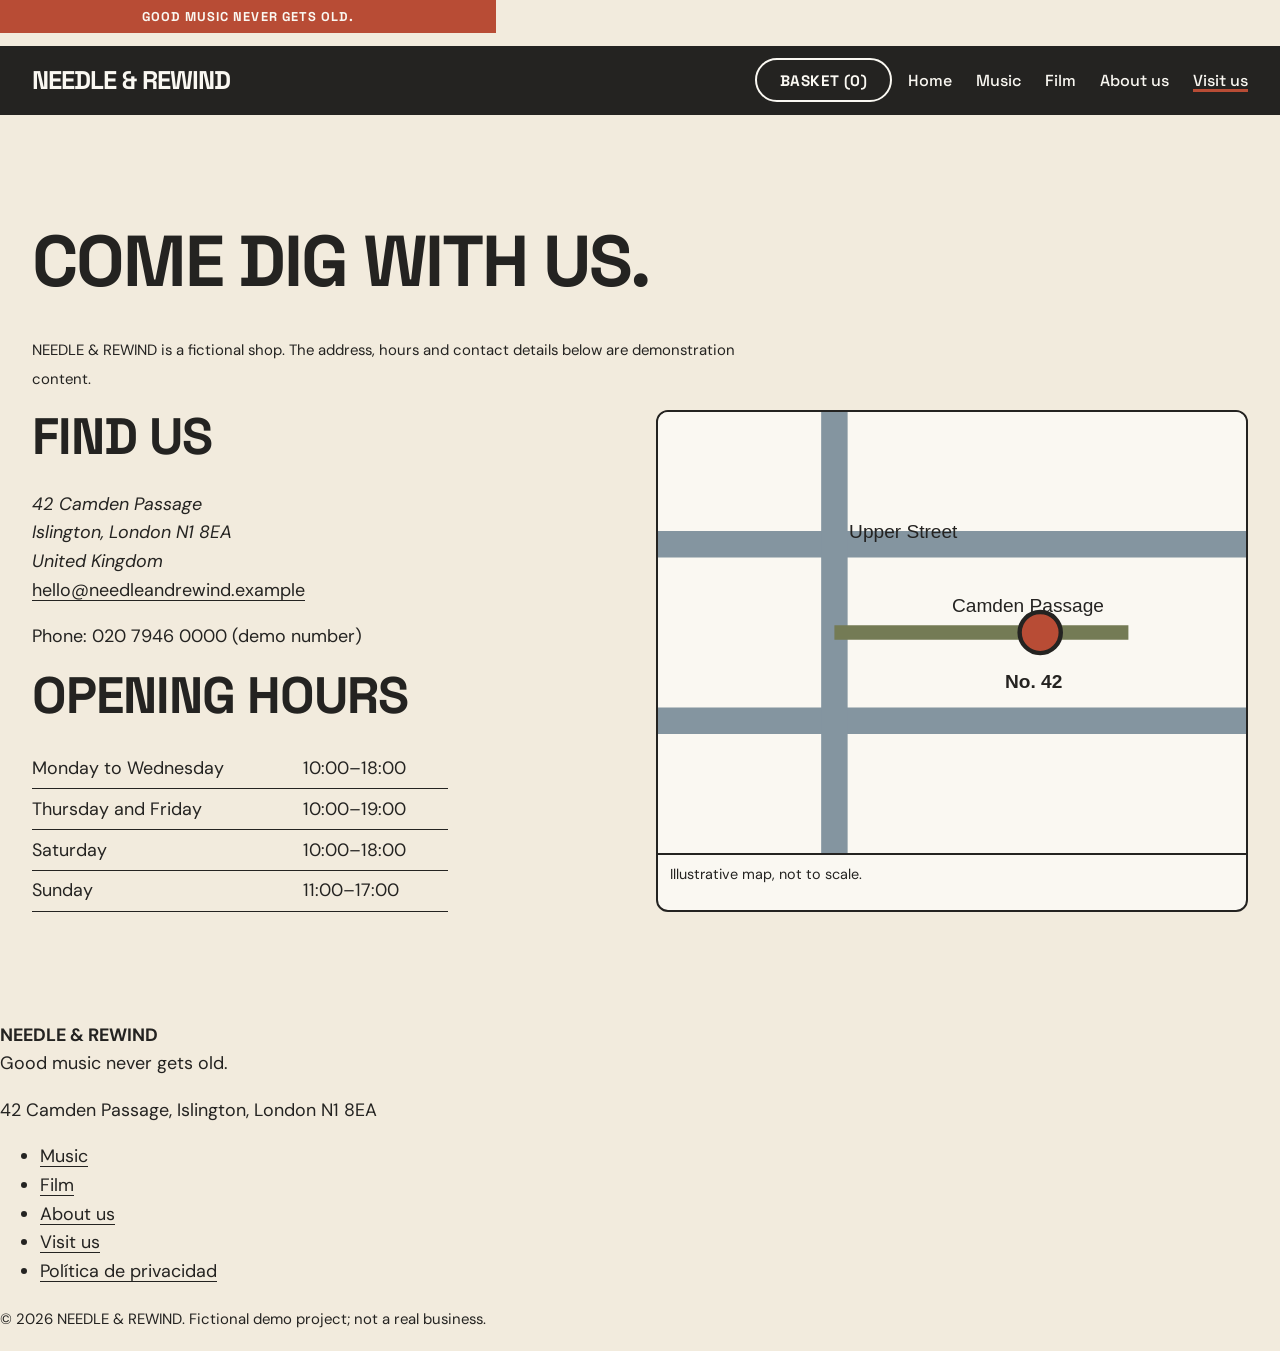
==== visit.html @ 77ec4424 "primer commit" ====
<!doctype html>
<html lang="en">
<head>
<meta charset="utf-8">
<meta name="viewport" content="width=device-width, initial-scale=1">
<title>Visit us | NEEDLE &amp; REWIND</title>
<meta name="description" content="Address, opening hours and contact details for NEEDLE &amp; REWIND, a fictional record and film shop in Islington, London.">
<meta property="og:title" content="Visit us | NEEDLE &amp; REWIND">
<link rel="icon" href="data:image/svg+xml,%3Csvg xmlns='http://www.w3.org/2000/svg' viewBox='0 0 32 32'%3E%3Ccircle cx='16' cy='16' r='16' fill='%23242321'/%3E%3Ccircle cx='16' cy='16' r='6' fill='%23B84C35'/%3E%3C/svg%3E">
<link rel="preconnect" href="https://fonts.googleapis.com">
<link rel="preconnect" href="https://fonts.gstatic.com" crossorigin>
<link rel="stylesheet" href="https://fonts.googleapis.com/css2?family=DM+Sans:wght@400;500;700&family=Space+Grotesk:wght@500;600;700&display=swap">
<link rel="stylesheet" href="css/main.css">
<script src="data/data.js" defer></script>
<script src="js/cart.js" defer></script>
<script src="js/products.js" defer></script>
<script src="js/main.js" defer></script>
</head>
<body>
<a class="skip" href="#main">Skip to content</a>
<p class="announce">Good music never gets old.</p>
<header class="site-header">
  <div class="wrap">
    <a class="logo" href="index.html" aria-label="Needle &amp; Rewind, home">Needle &amp; Rewind</a>
    <div class="header-tools">
      <button class="btn btn--ghost" id="basket-open" type="button" hidden>Basket (<span id="basket-count">0</span>)</button>
      <button class="btn btn--ghost menu-btn" id="menu-btn" type="button" aria-expanded="false" aria-controls="site-nav">Menu</button>
    </div>
    <nav class="nav" id="site-nav" aria-label="Main">
      <ul>
        <li><a href="index.html">Home</a></li>
        <li><a href="music.html">Music</a></li>
        <li><a href="film.html">Film</a></li>
        <li><a href="about.html">About us</a></li>
        <li><a href="visit.html" aria-current="page">Visit us</a></li>
      </ul>
    </nav>
  </div>
</header>
<main id="main">
  <section class="section" aria-labelledby="page-title">
    <div class="wrap">
      <h1 id="page-title" class="page-title">Come dig with us.</h1>
      <p><small>NEEDLE &amp; REWIND is a fictional shop. The address, hours and contact details below are demonstration content.</small></p>
      <div class="split">
        <div>
          <h2>Find us</h2>
          <address>42 Camden Passage<br>Islington, London N1 8EA<br>United Kingdom</address>
          <p><a href="mailto:hello@needleandrewind.example">hello@needleandrewind.example</a></p>
          <p>Phone: 020 7946 0000 (demo number)</p>
          <h2>Opening hours</h2>
          <table>
            <caption class="visually-hidden">Opening hours</caption>
            <tbody>
              <tr><th scope="row">Monday to Wednesday</th><td>10:00–18:00</td></tr>
              <tr><th scope="row">Thursday and Friday</th><td>10:00–19:00</td></tr>
              <tr><th scope="row">Saturday</th><td>10:00–18:00</td></tr>
              <tr><th scope="row">Sunday</th><td>11:00–17:00</td></tr>
            </tbody>
          </table>
        </div>
        <figure class="map">
          <svg viewBox="0 0 400 300" role="img" aria-labelledby="map-title map-desc" focusable="false">
            <title id="map-title">Illustrative map of the shop's location</title>
            <desc id="map-desc">The shop sits on Camden Passage, a pedestrian lane running off Upper Street in Islington.</desc>
            <rect width="400" height="300" style="fill:var(--color-white)"/>
            <path d="M0 90 H400 M0 210 H400" style="stroke:var(--color-blue);stroke-width:18;fill:none"/>
            <path d="M120 0 V300" style="stroke:var(--color-blue);stroke-width:18;fill:none"/>
            <path d="M120 150 H320" style="stroke:var(--color-olive);stroke-width:10;fill:none"/>
            <circle cx="260" cy="150" r="14" style="fill:var(--color-orange);stroke:var(--color-charcoal);stroke-width:3"/>
            <g font-family="Arial, sans-serif" font-size="13" style="fill:var(--color-charcoal)">
              <text x="130" y="86">Upper Street</text>
              <text x="200" y="136">Camden Passage</text>
              <text x="236" y="188" font-weight="700">No. 42</text>
            </g>
          </svg>
          <figcaption>Illustrative map, not to scale.</figcaption>
        </figure>
      </div>
    </div>
  </section>
</main>   <div><p><strong>NEEDLE &amp; REWIND</strong><br>Good music never gets old.</p><p>42 Camden Passage, Islington, London N1 8EA</p></div>
    <ul>
      <li><a href="music.html">Music</a></li><li><a href="film.html">Film</a></li>
      <li><a href="about.html">About us</a></li><li><a href="visit.html">Visit us</a></li>
      <li><a href="privacidad.html" lang="es" hreflang="es">Política de privacidad</a></li>
    </ul>
    <p><small>© 2026 NEEDLE &amp; REWIND. Fictional demo project; not a real business.</small></p>
  </div>
</footer>
<dialog id="basket" aria-labelledby="basket-title">
  <h2 id="basket-title" class="dialog-title">Your basket</h2>
  <ul class="basket-list" id="basket-list"></ul>
  <p id="basket-subtotal"></p>
  <p class="notice">Demo basket: checkout and payments are not available, and no personal data is requested or stored.</p>
  <button class="btn" id="basket-close" type="button">Close basket</button>
</dialog>
<p class="visually-hidden" id="status" role="status"></p>
</body>
</html>
---- css/main.css ----
@import url("variables.css");
*,*::before,*::after{box-sizing:border-box}
html{-webkit-text-size-adjust:100%}
body{margin:0;background:var(--color-cream);color:var(--color-charcoal);font:var(--step-0)/1.6 var(--font-body)}
img,svg{display:block;max-width:100%}
h1,h2,h3{font-family:var(--font-display);line-height:1.05;margin:0 0 .5em;text-wrap:balance}
h1{font-size:var(--step-3);text-transform:uppercase;letter-spacing:-.03em}
h2{font-size:clamp(1.8rem,1.2rem + 3vw,3.2rem);text-transform:uppercase;letter-spacing:-.02em}
h3{font-size:1.1rem}
p{margin:0 0 1em;max-width:62ch}
a{color:inherit;text-underline-offset:.2em}
:focus-visible{outline:3px solid var(--color-charcoal);outline-offset:3px;box-shadow:0 0 0 6px var(--color-white)}
.band :focus-visible{outline-color:var(--color-white);box-shadow:0 0 0 6px var(--color-charcoal)}
.wrap{width:min(100% - 2*var(--space),var(--max));margin-inline:auto}
.section{padding-block:var(--section)}
.visually-hidden{position:absolute;width:1px;height:1px;overflow:hidden;clip:rect(0 0 0 0);white-space:nowrap}
.skip{position:absolute;left:var(--space);top:-4rem;background:var(--color-charcoal);color:var(--color-white);padding:.75rem 1rem;z-index:20}
.skip:focus{top:.5rem}

/* Announcement + header */
.announce{background:var(--color-charcoal);color:var(--color-white);font:600 .85rem var(--font-display);letter-spacing:.08em;text-transform:uppercase;text-align:center;padding:.5rem var(--space)}
.site-header{border-bottom:var(--line)}
.site-header .wrap{display:flex;flex-wrap:wrap;align-items:center;justify-content:space-between;gap:.5rem 1rem;padding-block:.75rem}
.logo{font:700 1.5rem var(--font-display);letter-spacing:-.04em;text-decoration:none;text-transform:uppercase}
.nav ul{display:flex;flex-direction:column;list-style:none;margin:0;padding:0;width:100%}
.nav a{display:block;padding:.75rem 0;min-height:44px;font:500 1rem var(--font-display);text-decoration:none}
.nav a:hover,.nav a[aria-current="page"]{text-decoration:underline;text-decoration-thickness:3px;text-decoration-color:var(--color-orange)}
.nav{order:3;flex-basis:100%}
.header-tools{display:flex;gap:.5rem;margin-left:auto}

/* Buttons */
.btn{display:inline-flex;align-items:center;justify-content:center;min-height:44px;padding:.6rem 1.25rem;border:var(--line);border-radius:var(--radius);background:var(--color-orange);color:var(--color-white);font:700 .95rem var(--font-display);text-transform:uppercase;letter-spacing:.04em;text-decoration:none;cursor:pointer;transition:transform .15s,background .15s}
.btn:hover{background:var(--color-charcoal);transform:translate(-2px,-2px);box-shadow:3px 3px 0 var(--color-orange)}
.btn:active{transform:none;box-shadow:none}
.btn--ghost{background:transparent;color:var(--color-charcoal)}
.btn--ghost:hover{background:var(--color-charcoal);color:var(--color-white)}

/* Hero */
.hero{overflow:hidden;border-bottom:var(--line)}
.hero .wrap{display:grid;gap:2rem;padding-block:var(--section);align-items:center}
.hero__actions{display:flex;flex-wrap:wrap;gap:.75rem;margin-top:1.5rem}
.hero__art{width:min(100%,34rem);justify-self:center}
.hero__art svg{width:100%;height:auto;animation:spin 40s linear infinite}
@keyframes spin{to{transform:rotate(360deg)}}

/* Format filter cards */
.formats{display:grid;grid-template-columns:repeat(auto-fit,minmax(min(100%,11rem),1fr));gap:1rem;margin-block:1.5rem}
.format{display:flex;flex-direction:column;gap:.25rem;text-align:left;padding:1rem;min-height:44px;background:var(--color-white);border:var(--line);border-radius:var(--radius);font:inherit;color:inherit;cursor:pointer;transition:background .15s}
.format strong{font:700 1.3rem var(--font-display)}
.format:hover{background:var(--color-blue)}

/* Product grid and card */
.grid{display:grid;grid-template-columns:repeat(2,1fr);gap:1rem;list-style:none;margin:1.5rem 0 0;padding:0}
.card{display:flex;flex-direction:column;height:100%;background:var(--color-white);border:var(--line);border-radius:var(--radius)}
.card__cover{border-bottom:var(--line);overflow:hidden;background:var(--color-blue)}
.card__cover svg{width:100%;height:auto;transition:transform .4s}
.card:hover .card__cover svg{transform:scale(1.05)}
.card__body{display:flex;flex-direction:column;gap:0;padding:.55rem .7rem .7rem;flex:1}
.card__title{font-size:.95rem;line-height:1.25;margin:0 0 .15rem}
.card__meta{font-size:.82rem;line-height:1.35;margin:0}
.badge{align-self:flex-start;margin:0 0 .25rem;padding:.1rem .5rem;border:1.5px solid var(--color-charcoal);border-radius:var(--radius);background:var(--color-cream);font:700 .75rem var(--font-display);text-transform:uppercase;letter-spacing:.05em}
.card__foot{display:flex;flex-wrap:wrap;align-items:center;justify-content:space-between;gap:.5rem;margin-top:auto;padding-top:.4rem}
.price{font:700 1.2rem var(--font-display)}
.empty{padding:2rem;border:2px dashed var(--color-charcoal);text-align:center}

/* About, visit, newsletter, footer */
.split{display:grid;gap:2rem}
.band{background:var(--color-charcoal);color:var(--color-white)}
.band .btn--ghost{color:var(--color-white);border-color:var(--color-white)}
.band .btn--ghost:hover{background:var(--color-white);color:var(--color-charcoal)}
table{border-collapse:collapse;width:100%;max-width:26rem}
th,td{padding:.35rem 0;border-bottom:1px solid currentColor;text-align:left;font-weight:400}
.field{display:flex;flex-wrap:wrap;gap:.5rem;margin-top:1rem}
.field label{flex-basis:100%;font-weight:700}
.field input{flex:1 1 14rem;min-height:44px;padding:.5rem .75rem;border:var(--line);border-radius:var(--radius);font:inherit;background:var(--color-white);color:var(--color-charcoal)}
.field input[aria-invalid="true"]{border-color:var(--color-orange);border-width:3px}
.msg{min-height:1.6em;font-weight:500;margin-top:.5rem}
.site-footer{border-top:var(--line);padding-block:2.5rem;font-size:.95rem}
.site-footer .wrap{display:grid;gap:1.5rem}
.site-footer ul{list-style:none;padding:0;margin:0}
.site-footer a{display:inline-block;min-height:44px;padding-block:.6rem}

/* Basket dialog */
dialog{width:min(100% - 2rem,32rem);border:var(--line);border-radius:var(--radius);background:var(--color-white);color:var(--color-charcoal);padding:1.5rem}
dialog::backdrop{background:rgb(36 35 33 / .6)}
.basket-list{list-style:none;padding:0;margin:1rem 0}
.basket-list li{display:flex;flex-wrap:wrap;gap:.5rem;align-items:center;justify-content:space-between;padding:.5rem 0;border-bottom:1px solid var(--color-charcoal)}
.qty{display:flex;align-items:center;gap:.25rem}
.qty button{min-width:44px;min-height:44px;border:var(--line);background:var(--color-cream);font:700 1rem var(--font-display);cursor:pointer}
.notice{padding:.75rem;border:2px dashed var(--color-charcoal);font-size:.9rem}

@media (min-width:30em){.grid{gap:1.25rem}}
@media (min-width:48em){
  .grid{grid-template-columns:repeat(3,1fr)}
  .hero .wrap{grid-template-columns:1.1fr .9fr}
  .hero__art{width:130%;justify-self:start}
  .split,.site-footer .wrap{grid-template-columns:1fr 1fr}
  .nav{order:0;flex-basis:auto}
  .nav ul{flex-direction:row;gap:1.5rem}
  .nav[hidden]{display:block}
  .menu-btn{display:none}
}
@media (min-width:64em){.grid{grid-template-columns:repeat(4,1fr)}}
@media (max-width:20em){.grid{grid-template-columns:1fr}}
@media (prefers-reduced-motion:reduce){*,*::before,*::after{animation:none!important;transition:none!important}}

/* Catalogue pages */
.page-title{font-size:clamp(2.2rem,1.4rem + 4vw,4.5rem)}
.dialog-title{font-size:1.6rem}
.filters{display:grid;gap:1rem;margin-block:1.5rem;padding:1rem;background:var(--color-white);border:var(--line);border-radius:var(--radius)}
.filters__item{display:flex;flex-direction:column;gap:.25rem}
.filters label{font:700 .9rem var(--font-display)}
.filters input,.filters select{min-height:44px;padding:.5rem .75rem;border:var(--line);border-radius:var(--radius);font:inherit;background:var(--color-cream);color:var(--color-charcoal)}
.empty{grid-column:1/-1;list-style:none}
.empty .btn{margin-top:.5rem}
@media (min-width:48em){.filters{grid-template-columns:repeat(3,1fr)}.filters__item--wide{grid-column:1/-1}}
@media (min-width:64em){.filters{grid-template-columns:2fr 1fr 1fr 1fr}.filters__item--wide{grid-column:auto}}

/* Product detail */
.crumbs{display:flex;flex-wrap:wrap;gap:.25rem;list-style:none;padding:0;margin:0 0 1.5rem;font-size:.95rem}
.crumbs li+li::before{content:"/";margin-right:.25rem}
.crumbs a{display:inline-block;padding-block:.6rem}
.detail{display:grid;gap:2rem}
.detail__cover{border:var(--line);border-radius:var(--radius);overflow:hidden;max-width:28rem}
.detail__cover svg{width:100%;height:auto}
.facts{margin:1rem 0}
.facts div{display:flex;justify-content:space-between;gap:1rem;padding:.4rem 0;border-bottom:1px solid var(--color-charcoal);max-width:26rem}
.facts dt{font-weight:700}.facts dd{margin:0}
.condition{padding:.75rem 1rem;margin:1rem 0;background:var(--color-white);border:var(--line);border-left-width:8px;border-radius:var(--radius);max-width:34rem}
.condition p{margin:0}
.condition__grade{font:700 1.1rem var(--font-display)}
.price--big{font-size:2rem;margin-block:1rem}
.related{margin-top:var(--section)}
.card__title a{text-decoration:none}
.card__title a:hover{text-decoration:underline;text-decoration-color:var(--color-orange);text-decoration-thickness:3px}
@media (min-width:48em){.detail{grid-template-columns:1fr 1fr;align-items:start}}

/* About + Visit */
.prose{max-width:46rem}
.grades div{padding:.75rem 0;border-bottom:1px solid var(--color-charcoal)}
.grades dt{font:700 1.1rem var(--font-display)}.grades dd{margin:0}
.map{margin:0;border:var(--line);border-radius:var(--radius);overflow:hidden;background:var(--color-white)}
.map svg{width:100%;height:auto}
.map figcaption{padding:.5rem .75rem;font-size:.9rem;border-top:var(--line)}

/* Data load error notice */
.data-error{margin:var(--space);padding:1rem 1.25rem;background:var(--color-white);border:var(--line);border-left:10px solid var(--color-orange);border-radius:var(--radius)}
.data-error p{margin:0 0 .25rem}

/* ===== Modern retail layer: same palette, bolder blocks, softer shapes ===== */
.announce{background:var(--color-orange);color:var(--color-white);font-weight:700;font-size:.8rem}
.site-header{background:var(--color-charcoal);color:var(--color-white);border:0}
.site-header .btn--ghost{color:var(--color-white);border-color:var(--color-white)}
.site-header .btn--ghost:hover{background:var(--color-white);color:var(--color-charcoal);box-shadow:none}
.site-header :focus-visible,.site-footer :focus-visible{outline-color:var(--color-white);box-shadow:0 0 0 6px var(--color-charcoal)}
.logo{font-size:1.6rem}

.btn{border-radius:var(--radius-pill);border-color:transparent;padding-inline:1.4rem}
.btn:hover{transform:none;box-shadow:none;background:var(--color-charcoal)}
.btn--ghost{border-color:var(--color-charcoal)}

/* Hero: poster-style colour block */
.hero{background:var(--color-orange);color:var(--color-white);border:0}
.hero .btn{background:var(--color-charcoal);color:var(--color-white);border-color:var(--color-charcoal)}
.hero .btn:hover{background:var(--color-white);color:var(--color-charcoal);border-color:var(--color-white)}
.hero .btn--ghost{background:transparent;border-color:var(--color-white);color:var(--color-white)}
.hero h1{letter-spacing:-.04em}

/* Format tiles */
.format{text-decoration:none;min-height:9rem;justify-content:flex-end;padding:1.25rem;border:0;transition:transform .2s}
.format:hover{transform:translateY(-3px)}
.format:nth-child(1){background:var(--color-charcoal);color:var(--color-white)}
.format:nth-child(2){background:var(--color-blue);color:var(--color-charcoal)}
.format:nth-child(3){background:var(--color-orange);color:var(--color-white)}
.format:nth-child(4){background:var(--color-white);color:var(--color-charcoal);box-shadow:inset 0 0 0 2px var(--color-charcoal)}

/* Product cards */
.card{border:var(--line-soft);overflow:hidden;transition:transform .2s,box-shadow .2s}
.card:hover{transform:translateY(-4px);box-shadow:0 12px 28px rgb(36 35 33 / .14)}
.card__cover{position:relative;border-bottom:0}
.badge--overlay{position:absolute;top:.6rem;left:.6rem;margin:0;border:0;border-radius:var(--radius-pill);background:var(--color-white);padding:.2rem .7rem;z-index:1}
.badge{border-radius:var(--radius-pill)}
.price{font-size:1.3rem}
.card .btn{padding:.45rem 1rem;font-size:.85rem}

/* Panels and footer */
.filters,.condition,.data-error,.map,dialog,.empty{border-radius:var(--radius)}
.band{border-radius:0}
.site-footer{background:var(--color-charcoal);color:var(--color-white);border:0}
.card__cover svg{transition:transform .5s}

.chip--overlay{position:absolute;left:.6rem;bottom:.6rem;margin:0;padding:.15rem .6rem;border-radius:var(--radius-pill);background:var(--color-charcoal);color:var(--color-white);font:700 .7rem var(--font-display);z-index:1}

/* Home rows (one proportion per row) and vertical film covers */
.section--tight{padding-top:0}
.section-head{display:flex;flex-wrap:wrap;align-items:baseline;justify-content:space-between;gap:.25rem 1rem}
.section-head a{font-weight:700}
.carousel{position:relative;--cols:2;--gap:1rem}
.row-scroll{overflow-x:auto;padding:.75rem;margin:-.75rem;scroll-snap-type:x proximity;scroll-padding-inline:.75rem;scrollbar-width:none}
.row-scroll::-webkit-scrollbar{display:none}
.row{display:flex;gap:var(--gap);list-style:none;margin:0;padding:0}
.row>li{flex:0 0 auto;width:calc((100% - (var(--cols) - 1) * var(--gap)) / var(--cols));scroll-snap-align:start}
.detail__cover--film{max-width:18rem}
@media (min-width:48em){.grid--film{grid-template-columns:repeat(4,1fr)}}
@media (min-width:64em){.grid--film{grid-template-columns:repeat(6,1fr)}}
@media (max-width:20em){.grid--film{grid-template-columns:repeat(2,1fr)}}
.arrow{position:absolute;top:calc(50% - 22px);z-index:3;display:flex;align-items:center;justify-content:center;width:44px;height:44px;padding:0 0 .15rem;border:var(--line);border-radius:50%;background:var(--color-white);color:var(--color-charcoal);font:700 1.7rem/1 var(--font-display);cursor:pointer;box-shadow:0 4px 12px rgb(36 35 33 / .2);transition:opacity .2s,background .2s}
.arrow:hover{background:var(--color-cream)}
.arrow[hidden]{display:none}
.arrow[aria-disabled="true"]{opacity:.35;cursor:default}
.arrow--prev{left:-.25rem}.arrow--next{right:-.25rem}
@media (min-width:48em){.carousel{--cols:4}}
@media (min-width:64em){.carousel{--cols:6}}
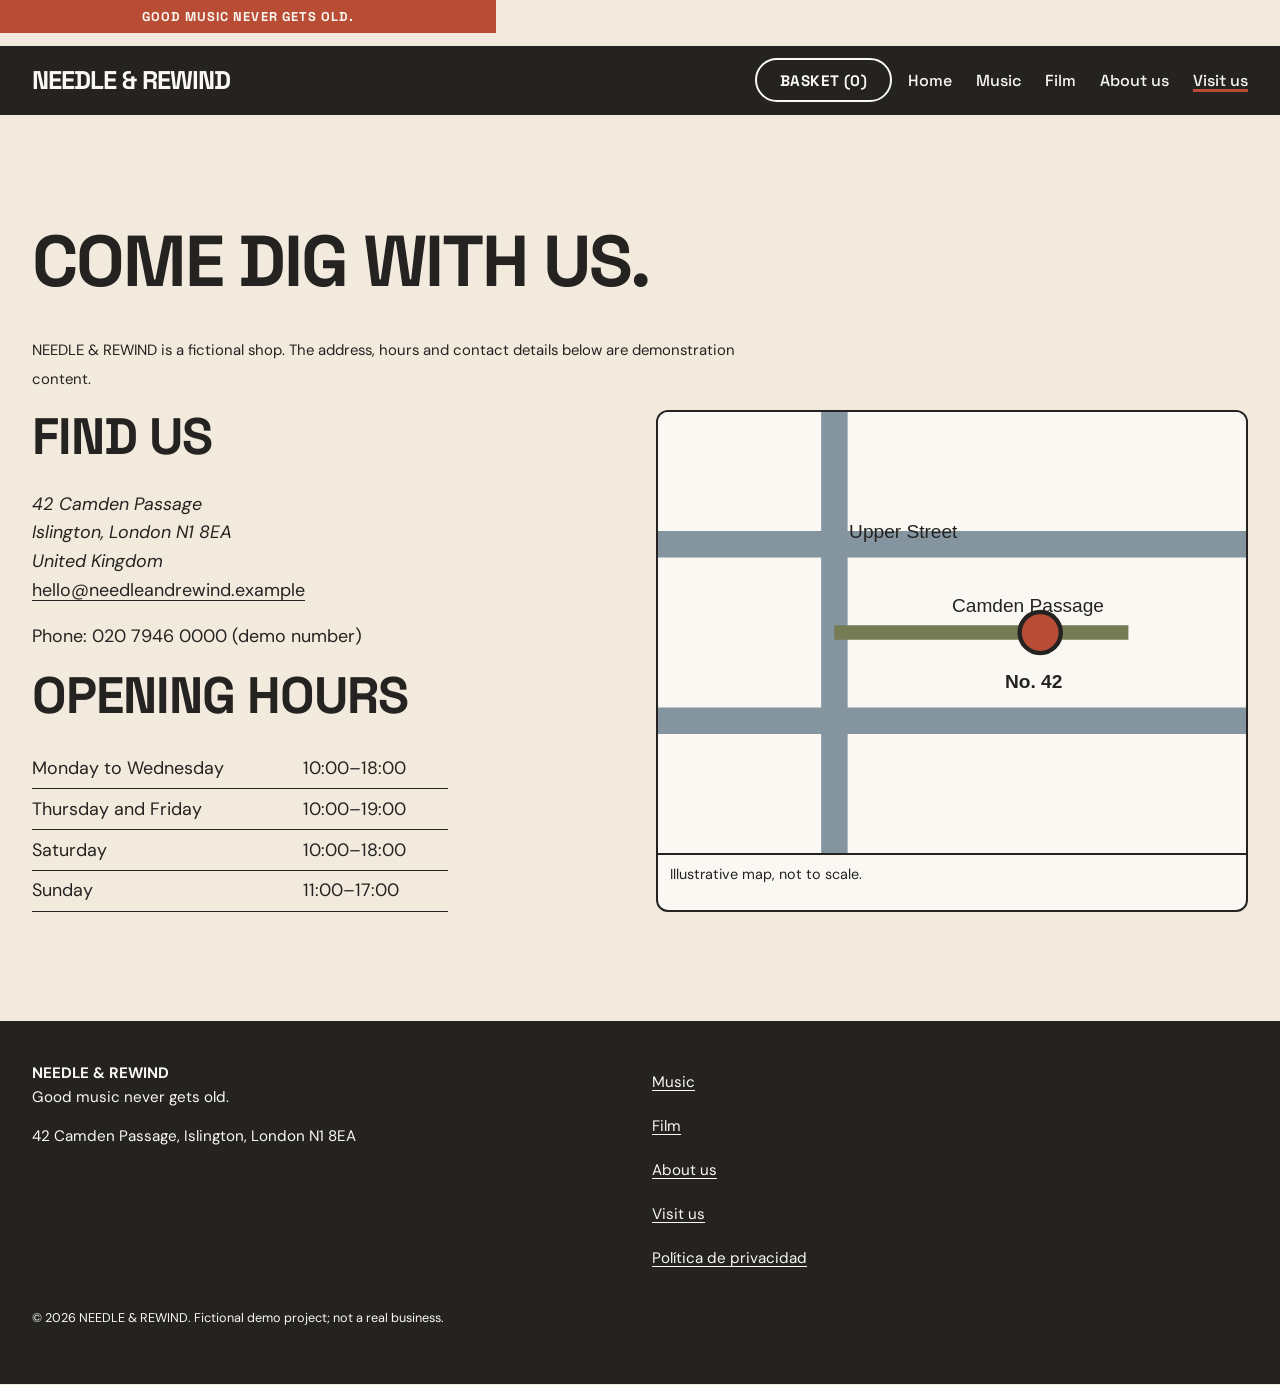
==== commit 459dc12c: "Bugs e inconsistencias arreglados con Github Copilot" ====
--- a/visit.html
+++ b/visit.html
@@ -79,7 +79,10 @@
       </div>
     </div>
   </section>
-</main>   <div><p><strong>NEEDLE &amp; REWIND</strong><br>Good music never gets old.</p><p>42 Camden Passage, Islington, London N1 8EA</p></div>
+</main>
+<footer class="site-footer">
+  <div class="wrap">
+    <div><p><strong>NEEDLE &amp; REWIND</strong><br>Good music never gets old.</p><p>42 Camden Passage, Islington, London N1 8EA</p></div>
     <ul>
       <li><a href="music.html">Music</a></li><li><a href="film.html">Film</a></li>
       <li><a href="about.html">About us</a></li><li><a href="visit.html">Visit us</a></li>
